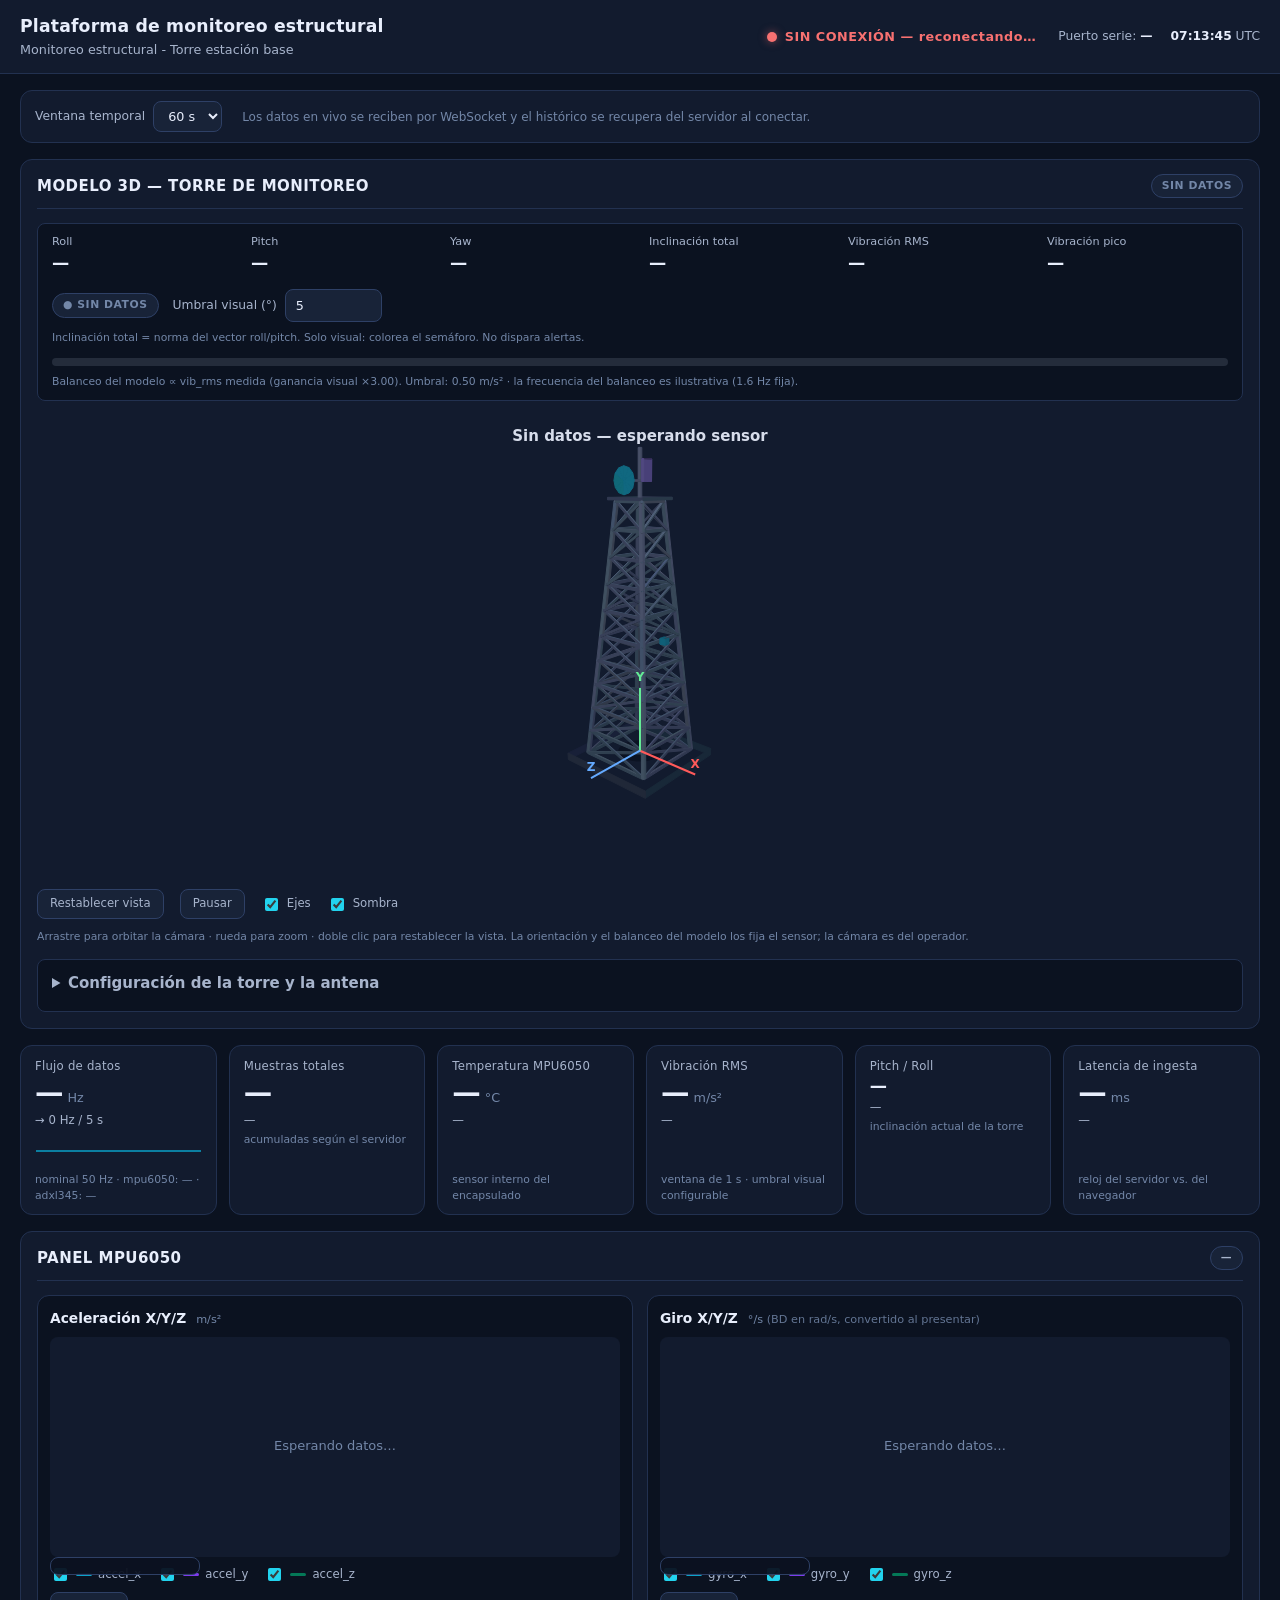
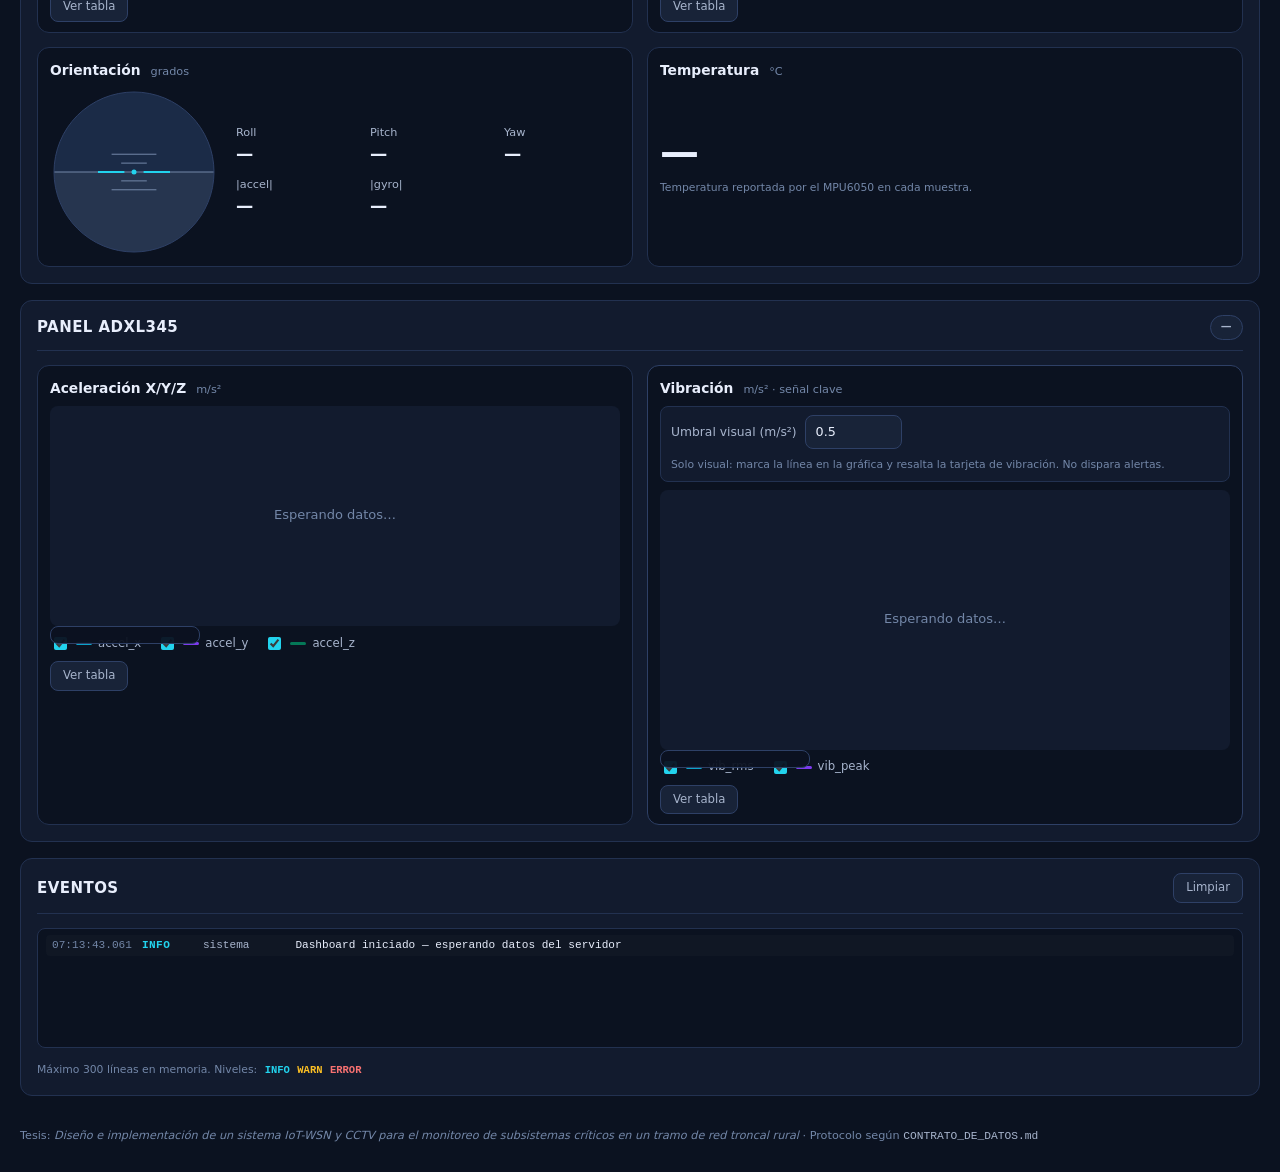
==== dashboard/web/index.html @ 7d973d16 "Dashboard web con modelo 3D, retención SQLite y diagnóstico I2C - Dashboard: servidor FastAPI/WebSoc" ====
<!DOCTYPE html>
<html lang="es">
<head>
  <meta charset="utf-8">
  <meta name="viewport" content="width=device-width, initial-scale=1">
  <!-- Sin CDN ni fuentes externas: el sistema debe funcionar sin Internet en campo. -->
  <title>Monitoreo estructural — Torre estación base</title>
  <link rel="stylesheet" href="css/dashboard.css">
</head>
<body>
  <!-- ═══════════════════════ encabezado ═══════════════════════ -->
  <header class="topbar">
    <div class="brand">
      <h1>Plataforma de monitoreo estructural</h1>
      <p class="subtitle">Monitoreo estructural - Torre estación base</p>
    </div>
    <div class="topbar-status">
      <div class="conn" role="status" aria-live="polite">
        <span class="conn-dot conn-red" id="conn-dot" aria-hidden="true"></span>
        <span id="conn-text" class="conn-red">SIN CONEXIÓN</span>
      </div>
      <div class="meta">
        <span class="meta-item">Puerto serie: <strong id="serial-port">—</strong></span>
        <span class="meta-item"><strong id="utc-clock">--:--:--</strong> UTC</span>
      </div>
    </div>
  </header>

  <main>
    <!-- ═══════════ fila única de controles (gobierna todas las gráficas) ═══════════ -->
    <div class="toolbar" role="region" aria-label="Controles de visualización">
      <label class="field" for="window-select">
        <span class="field-label">Ventana temporal</span>
        <select id="window-select" aria-label="Ventana temporal de las gráficas">
          <option value="30000">30 s</option>
          <option value="45000">45 s</option>
          <option value="60000" selected>60 s</option>
        </select>
      </label>
      <p class="toolbar-note">Los datos en vivo se reciben por WebSocket y el histórico se recupera del servidor al conectar.</p>
    </div>

    <!-- ═══════════════════ modelo 3D de la torre ═══════════════════ -->
    <!-- Panel protagonista (primera fila destacada): la estructura real que
         la tesis monitorea, inclinándose en tiempo real con la orientación
         que el servidor calcula en derived.roll/pitch/yaw (CONTRATO §5).
         La orientación NUNCA se recalcula en el cliente. -->
    <section class="panel panel-model3d" id="panel-model3d" aria-labelledby="panel-model3d-title">
      <header class="panel-head">
        <h2 id="panel-model3d-title">Modelo 3D — Torre de monitoreo</h2>
        <span class="badge badge-off" id="badge-model3d">sin datos</span>
      </header>

      <!-- Lectura en vivo encima del canvas: orientación (MPU6050) e
           vibración (ADXL345). Los umbrales son SOLO visuales (igual que los
           de las gráficas) y se persisten en localStorage para que sobrevivan
           a un refresco del puesto. -->
      <div class="model3d-hud">
        <dl class="orientation-values">
          <div><dt>Roll</dt><dd id="model3d-roll">—</dd></div>
          <div><dt>Pitch</dt><dd id="model3d-pitch">—</dd></div>
          <div><dt>Yaw</dt><dd id="model3d-yaw">—</dd></div>
          <div><dt>Inclinación total</dt><dd id="model3d-incl">—</dd></div>
          <div><dt>Vibración RMS</dt><dd id="model3d-vib-rms">—</dd></div>
          <div><dt>Vibración pico</dt><dd id="model3d-vib-peak">—</dd></div>
        </dl>
        <div class="model3d-incl-state">
          <span class="badge incl-ok" id="model3d-incl-badge" role="status">● NORMAL</span>
          <label class="field" for="model3d-threshold">
            <span class="field-label">Umbral visual (°)</span>
            <input type="number" id="model3d-threshold" min="0.5" step="0.5" value="5"
                   aria-describedby="model3d-threshold-help">
          </label>
          <p class="help" id="model3d-threshold-help">Inclinación total = norma del vector roll/pitch. Solo visual: colorea el semáforo. No dispara alertas.</p>
        </div>
        <!-- Nivel de vibración frente al umbral visual: misma escala y mismo
             umbral que la gráfica de vibración del panel ADXL345. -->
        <div class="model3d-vib-state">
          <div class="vib-bar" role="img" aria-label="Nivel de vibración RMS frente al umbral visual">
            <div class="vib-bar-fill" id="model3d-vib-bar"></div>
          </div>
          <p class="help">Balanceo del modelo ∝ vib_rms medida (ganancia visual ×<span id="model3d-gain-echo">3.0</span>). Umbral: <span id="model3d-vib-thr">0.50</span> m/s² · la frecuencia del balanceo es ilustrativa (1.6 Hz fija).</p>
        </div>
      </div>

      <div class="model3d-stage">
        <canvas id="model3d-canvas" role="img"
                aria-label="Modelo 3D de la torre de celosía inclinándose con la orientación medida por el MPU6050"></canvas>
      </div>

      <div class="model3d-controls">
        <button type="button" class="btn" id="model3d-reset">Restablecer vista</button>
        <button type="button" class="btn" id="model3d-pause">Pausar</button>
        <label class="legend-item"><input type="checkbox" id="model3d-axes" checked> Ejes</label>
        <label class="legend-item"><input type="checkbox" id="model3d-shadow" checked> Sombra</label>
        <p class="help">Arrastre para orbitar la cámara · rueda para zoom · doble clic para restablecer la vista. La orientación y el balanceo del modelo los fija el sensor; la cámara es del operador.</p>
      </div>

      <!-- Configuración de la geometría: cada prueba de campo puede
           reproducir la estructura real (altura, antena, posición del sensor)
           sin tocar código. Se persiste en localStorage. -->
      <details class="model3d-config" id="model3d-config">
        <summary>Configuración de la torre y la antena</summary>
        <form class="config-grid" id="model3d-cfg-form" autocomplete="off">
          <label class="field" for="cfg-height">
            <span class="field-label">Altura de la celosía (m)</span>
            <input type="number" id="cfg-height" min="6" max="60" step="0.5" value="20">
          </label>
          <label class="field" for="cfg-base">
            <span class="field-label">Lado de la base (m)</span>
            <input type="number" id="cfg-base" min="2" max="16" step="0.1" value="6">
          </label>
          <label class="field" for="cfg-top">
            <span class="field-label">Lado de la cima (m)</span>
            <input type="number" id="cfg-top" min="0.8" max="12" step="0.1" value="2.4">
          </label>
          <label class="field" for="cfg-segments">
            <span class="field-label">Tramos</span>
            <input type="number" id="cfg-segments" min="3" max="16" step="1" value="10">
          </label>
          <label class="field" for="cfg-mast">
            <span class="field-label">Altura del mástil (m)</span>
            <input type="number" id="cfg-mast" min="0" max="15" step="0.1" value="3.6">
          </label>
          <label class="field" for="cfg-antenna">
            <span class="field-label">Tipo de antena</span>
            <select id="cfg-antenna">
              <option value="panel+disco" selected>Panel + disco</option>
              <option value="panel">Panel</option>
              <option value="disco">Disco de microondas</option>
              <option value="omni">Omnidireccional</option>
              <option value="ninguna">Sin antena</option>
            </select>
          </label>
          <label class="field" for="cfg-panel-w" data-antenna="panel">
            <span class="field-label">Espesor del panel (m)</span>
            <input type="number" id="cfg-panel-w" min="0.08" max="1" step="0.01" value="0.18">
          </label>
          <label class="field" for="cfg-panel-h" data-antenna="panel">
            <span class="field-label">Alto del panel (m)</span>
            <input type="number" id="cfg-panel-h" min="0.3" max="6" step="0.1" value="1.5">
          </label>
          <label class="field" for="cfg-panel-d" data-antenna="panel">
            <span class="field-label">Ancho del panel (m)</span>
            <input type="number" id="cfg-panel-d" min="0.2" max="4" step="0.1" value="0.85">
          </label>
          <label class="field" for="cfg-dish-d" data-antenna="disco">
            <span class="field-label">Diámetro del disco (m)</span>
            <input type="number" id="cfg-dish-d" min="0.4" max="6" step="0.1" value="1.9">
          </label>
          <label class="field" for="cfg-omni-l" data-antenna="omni">
            <span class="field-label">Longitud del omni (m)</span>
            <input type="number" id="cfg-omni-l" min="0.5" max="6" step="0.1" value="1.6">
          </label>
          <label class="field" for="cfg-omni-r" data-antenna="omni">
            <span class="field-label">Radio de discos del omni (m)</span>
            <input type="number" id="cfg-omni-r" min="0.08" max="1" step="0.01" value="0.22">
          </label>
          <label class="field" for="cfg-sensor-pos">
            <span class="field-label">Posición del sensor (% altura)</span>
            <input type="number" id="cfg-sensor-pos" min="5" max="98" step="1" value="50">
          </label>
          <label class="field" for="cfg-sway-gain">
            <span class="field-label">Ganancia visual del balanceo (m por m/s²)</span>
            <input type="number" id="cfg-sway-gain" min="0.05" max="20" step="0.05" value="3">
          </label>
        </form>
        <div class="model3d-controls">
          <button type="button" class="btn" id="model3d-cfg-apply">Aplicar</button>
          <button type="button" class="btn" id="model3d-cfg-reset">Restaurar predeterminados</button>
          <p class="help">Los valores se guardan en este navegador. La ganancia del balanceo amplifica visualmente la vibración medida (exageración habitual en dinámica estructural); el techo del balanceo es el 12 % de la altura. No cambian ningún dato medido.</p>
        </div>
      </details>
    </section>

    <!-- ═══════════════════════ fila de KPI ═══════════════════════ -->
    <section class="kpi-row" aria-label="Indicadores principales">
      <article class="kpi-card">
        <h2 class="kpi-label">Flujo de datos</h2>
        <p class="kpi-value"><span id="kpi-hz">—</span><span class="kpi-unit">Hz</span></p>
        <p class="kpi-trend" id="kpi-hz-trend">—</p>
        <canvas class="kpi-spark" id="spark-hz" aria-hidden="true"></canvas>
        <p class="kpi-sub" id="kpi-hz-sub">nominal 50 Hz</p>
      </article>

      <article class="kpi-card">
        <h2 class="kpi-label">Muestras totales</h2>
        <p class="kpi-value"><span id="kpi-samples">—</span></p>
        <p class="kpi-trend" id="kpi-samples-trend">—</p>
        <p class="kpi-sub">acumuladas según el servidor</p>
      </article>

      <article class="kpi-card">
        <h2 class="kpi-label">Temperatura MPU6050</h2>
        <p class="kpi-value"><span id="kpi-temp">—</span><span class="kpi-unit">°C</span></p>
        <p class="kpi-trend" id="kpi-temp-trend">—</p>
        <canvas class="kpi-spark" id="spark-temp" aria-hidden="true"></canvas>
        <p class="kpi-sub">sensor interno del encapsulado</p>
      </article>

      <article class="kpi-card" id="kpi-vib-card">
        <h2 class="kpi-label">Vibración RMS</h2>
        <p class="kpi-value"><span id="kpi-vib">—</span><span class="kpi-unit">m/s²</span></p>
        <p class="kpi-trend" id="kpi-vib-trend">—</p>
        <canvas class="kpi-spark" id="spark-vib" aria-hidden="true"></canvas>
        <p class="kpi-sub">ventana de 1 s · umbral visual configurable</p>
      </article>

      <article class="kpi-card">
        <h2 class="kpi-label">Pitch / Roll</h2>
        <p class="kpi-value kpi-value-small"><span id="kpi-orient">—</span></p>
        <p class="kpi-trend" id="kpi-orient-trend">—</p>
        <p class="kpi-sub">inclinación actual de la torre</p>
      </article>

      <article class="kpi-card">
        <h2 class="kpi-label">Latencia de ingesta</h2>
        <p class="kpi-value"><span id="kpi-latency">—</span><span class="kpi-unit">ms</span></p>
        <p class="kpi-trend" id="kpi-latency-trend">—</p>
        <canvas class="kpi-spark" id="spark-latency" aria-hidden="true"></canvas>
        <p class="kpi-sub">reloj del servidor vs. del navegador</p>
      </article>
    </section>

    <!-- ═══════════════════════ panel MPU6050 ═══════════════════════ -->
    <section class="panel" id="panel-mpu" aria-labelledby="panel-mpu-title">
      <header class="panel-head">
        <h2 id="panel-mpu-title">Panel MPU6050</h2>
        <span class="badge" id="badge-mpu">—</span>
      </header>

      <div class="panel-grid">
        <figure class="chart-card">
          <figcaption class="chart-title">
            <h3>Aceleración X/Y/Z</h3>
            <span class="unit">m/s²</span>
          </figcaption>
          <div class="chart-wrap">
            <canvas id="chart-mpu-accel"></canvas>
          </div>
          <div class="chart-legend" id="legend-mpu-accel"></div>
          <div class="chart-tools">
            <button type="button" class="btn" data-table="mpu-accel" aria-expanded="false" aria-controls="table-mpu-accel">Ver tabla</button>
          </div>
          <div class="chart-table" id="table-mpu-accel" hidden>
            <table>
              <thead></thead>
              <tbody></tbody>
            </table>
          </div>
        </figure>

        <figure class="chart-card">
          <figcaption class="chart-title">
            <h3>Giro X/Y/Z</h3>
            <span class="unit">°/s <span class="unit-note">(BD en rad/s, convertido al presentar)</span></span>
          </figcaption>
          <div class="chart-wrap">
            <canvas id="chart-mpu-gyro"></canvas>
          </div>
          <div class="chart-legend" id="legend-mpu-gyro"></div>
          <div class="chart-tools">
            <button type="button" class="btn" data-table="mpu-gyro" aria-expanded="false" aria-controls="table-mpu-gyro">Ver tabla</button>
          </div>
          <div class="chart-table" id="table-mpu-gyro" hidden>
            <table>
              <thead></thead>
              <tbody></tbody>
            </table>
          </div>
        </figure>
      </div>

      <div class="panel-grid">
        <figure class="chart-card">
          <figcaption class="chart-title">
            <h3>Orientación</h3>
            <span class="unit">grados</span>
          </figcaption>
          <div class="orientation-body">
            <div class="horizon-wrap">
              <canvas id="horizon" role="img" aria-label="Horizonte artificial con la inclinación actual"></canvas>
            </div>
            <dl class="orientation-values">
              <div><dt>Roll</dt><dd id="val-roll">—</dd></div>
              <div><dt>Pitch</dt><dd id="val-pitch">—</dd></div>
              <div><dt>Yaw</dt><dd id="val-yaw">—</dd></div>
              <div><dt>|accel|</dt><dd id="val-accel-mag">—</dd></div>
              <div><dt>|gyro|</dt><dd id="val-gyro-mag">—</dd></div>
            </dl>
          </div>
        </figure>

        <figure class="chart-card">
          <figcaption class="chart-title">
            <h3>Temperatura</h3>
            <span class="unit">°C</span>
          </figcaption>
          <div class="temp-body">
            <p class="temp-big"><span id="val-temp">—</span></p>
            <p class="kpi-sub">Temperatura reportada por el MPU6050 en cada muestra.</p>
          </div>
        </figure>
      </div>
    </section>

    <!-- ═══════════════════════ panel ADXL345 ═══════════════════════ -->
    <section class="panel" id="panel-adxl" aria-labelledby="panel-adxl-title">
      <header class="panel-head">
        <h2 id="panel-adxl-title">Panel ADXL345</h2>
        <span class="badge" id="badge-adxl">—</span>
      </header>

      <div class="panel-grid">
        <figure class="chart-card">
          <figcaption class="chart-title">
            <h3>Aceleración X/Y/Z</h3>
            <span class="unit">m/s²</span>
          </figcaption>
          <div class="chart-wrap">
            <canvas id="chart-adxl-accel"></canvas>
          </div>
          <div class="chart-legend" id="legend-adxl-accel"></div>
          <div class="chart-tools">
            <button type="button" class="btn" data-table="adxl-accel" aria-expanded="false" aria-controls="table-adxl-accel">Ver tabla</button>
          </div>
          <div class="chart-table" id="table-adxl-accel" hidden>
            <table>
              <thead></thead>
              <tbody></tbody>
            </table>
          </div>
        </figure>

        <!-- Gráfica clave de la tesis: vibración con umbral visual.
             El campo de umbral es configuración de la referencia dibujada,
             no un filtro de datos: por eso vive junto a la serie que gobierna. -->
        <figure class="chart-card chart-card-key">
          <figcaption class="chart-title">
            <h3>Vibración</h3>
            <span class="unit">m/s² · señal clave</span>
          </figcaption>
          <div class="chart-tools chart-tools-threshold">
            <label class="field" for="vib-threshold">
              <span class="field-label">Umbral visual (m/s²)</span>
              <input type="number" id="vib-threshold" min="0" step="0.05" value="0.5"
                     aria-describedby="vib-threshold-help">
            </label>
            <span class="badge badge-alert" id="vib-state" hidden></span>
            <p class="help" id="vib-threshold-help">Solo visual: marca la línea en la gráfica y resalta la tarjeta de vibración. No dispara alertas.</p>
          </div>
          <div class="chart-wrap chart-wrap-tall">
            <canvas id="chart-vib"></canvas>
          </div>
          <div class="chart-legend" id="legend-vib"></div>
          <div class="chart-tools">
            <button type="button" class="btn" data-table="vib" aria-expanded="false" aria-controls="table-vib">Ver tabla</button>
          </div>
          <div class="chart-table" id="table-vib" hidden>
            <table>
              <thead></thead>
              <tbody></tbody>
            </table>
          </div>
        </figure>
      </div>
    </section>

    <!-- ═══════════════════════ panel de eventos ═══════════════════════ -->
    <section class="panel" id="panel-events" aria-labelledby="panel-events-title">
      <header class="panel-head">
        <h2 id="panel-events-title">Eventos</h2>
        <button type="button" class="btn" id="events-clear">Limpiar</button>
      </header>
      <!-- role="log": lectura progresiva de la consola para lectores de pantalla -->
      <div class="events-console" id="events-console" role="log" aria-label="Consola de eventos del sistema"></div>
      <p class="kpi-sub">Máximo 300 líneas en memoria. Niveles: <span class="log-level-demo log-info-demo">INFO</span> <span class="log-level-demo log-warn-demo">WARN</span> <span class="log-level-demo log-error-demo">ERROR</span></p>
    </section>
  </main>

  <footer class="footer">
    <p>Tesis: <em>Diseño e implementación de un sistema IoT-WSN y CCTV para el monitoreo de subsistemas críticos en un tramo de red troncal rural</em> · Protocolo según <code>CONTRATO_DE_DATOS.md</code></p>
  </footer>

  <script src="js/charts.js"></script>
  <script src="js/model3d.js"></script>
  <script src="js/app.js"></script>
</body>
</html>
---- dashboard/web/css/dashboard.css ----
/*
 * dashboard.css — Tema oscuro tipo centro de control / SCADA moderno.
 *
 * Paleta del brief (acentos de interfaz): fondo #0b1220, superficies #121b2e,
 * cian #22d3ee, violeta #a78bfa, verde #34d399, ámbar #fbbf24, rojo #f87171.
 *
 * Los colores de las SERIES de datos no viven aquí (son propiedad de
 * charts.js/app.js, con la paleta categórica validada). Los acentos de este
 * archivo son chrome de interfaz: bordes, foco, estados de conexión y badges.
 * Los estados (verde/ámbar/rojo) se reservan para estado y nunca para
 * identidad de serie, y siempre acompañados de icono + texto.
 *
 * Todas las tintas de texto superan 4.5:1 sobre las superficies del tema
 * (verificado con el mismo modelo WCAG del validador de paletas).
 */

/* ───────────────────────────── tokens ───────────────────────────── */
:root {
  color-scheme: dark;

  --bg: #0b1220;            /* página */
  --surface: #121b2e;       /* tarjetas / superficie de gráfica */
  --surface-2: #182338;     /* controles elevados */
  --border: #223150;        /* hairline de tarjetas */
  --border-strong: #2e4066;

  --text-primary: #e8eefc;
  --text-secondary: #a7b4cc;
  --text-muted: #7387a8;    /* ejes, notas: 4.7:1 sobre --surface */

  --cyan: #22d3ee;
  --violet: #a78bfa;
  --green: #34d399;
  --amber: #fbbf24;
  --red: #f87171;

  --radius: 12px;
  --radius-sm: 8px;
  --font: system-ui, -apple-system, "Segoe UI", sans-serif;
  --mono: ui-monospace, "SF Mono", "Cascadia Mono", Menlo, monospace;
}

/* ───────────────────────────── base ─────────────────────────────── */
* { box-sizing: border-box; }

html, body {
  margin: 0;
  padding: 0;
  background: var(--bg);
  color: var(--text-primary);
  font-family: var(--font);
  font-size: 15px;
  line-height: 1.5;
}

main {
  max-width: 1560px;
  margin: 0 auto;
  padding: 16px 20px 32px;
  display: flex;
  flex-direction: column;
  gap: 16px;
}

h1, h2, h3 { margin: 0; font-weight: 600; }

p { margin: 0; }

/* Foco visible en todos los controles: accesibilidad con teclado. */
:focus-visible {
  outline: 2px solid var(--cyan);
  outline-offset: 2px;
  border-radius: 4px;
}

/* ───────────────────────────── encabezado ───────────────────────── */
.topbar {
  display: flex;
  flex-wrap: wrap;
  align-items: center;
  justify-content: space-between;
  gap: 12px 24px;
  padding: 14px 20px;
  background: var(--surface);
  border-bottom: 1px solid var(--border);
}

.brand h1 {
  font-size: 1.15rem;
  letter-spacing: 0.01em;
}

.subtitle {
  color: var(--text-secondary);
  font-size: 0.85rem;
}

.topbar-status {
  display: flex;
  flex-wrap: wrap;
  align-items: center;
  gap: 10px 22px;
}

.conn {
  display: inline-flex;
  align-items: center;
  gap: 8px;
  font-size: 0.85rem;
  font-weight: 600;
  letter-spacing: 0.04em;
}

/* El punto nunca comunica solo con color: el texto (y role=status) lo acompaña. */
.conn-dot {
  width: 10px;
  height: 10px;
  border-radius: 50%;
  flex: none;
}

.conn-green { color: var(--green); }
.conn-amber { color: var(--amber); }
.conn-red   { color: var(--red); }
.conn-dot.conn-green { background: var(--green); box-shadow: 0 0 8px rgba(52, 211, 153, 0.5); }
.conn-dot.conn-amber { background: var(--amber); box-shadow: 0 0 8px rgba(251, 191, 36, 0.5); }
.conn-dot.conn-red   { background: var(--red);   box-shadow: 0 0 8px rgba(248, 113, 113, 0.5); }

.meta {
  display: flex;
  flex-wrap: wrap;
  gap: 8px 18px;
  font-size: 0.82rem;
  color: var(--text-secondary);
}

.meta-item strong {
  color: var(--text-primary);
  font-weight: 600;
  font-variant-numeric: tabular-nums; /* cifras que se alinean en columna */
}

/* ─────────────────────────── barra de filtros ───────────────────── */
/* Una sola fila por encima de todo lo que gobierna: todas las gráficas
   comparten la misma ventana temporal y las cifras siempre coinciden. */
.toolbar {
  display: flex;
  flex-wrap: wrap;
  align-items: center;
  gap: 12px 20px;
  padding: 10px 14px;
  background: var(--surface);
  border: 1px solid var(--border);
  border-radius: var(--radius);
}

.toolbar-note {
  color: var(--text-muted);
  font-size: 0.8rem;
}

.field {
  display: inline-flex;
  align-items: center;
  gap: 8px;
}

.field-label {
  color: var(--text-secondary);
  font-size: 0.82rem;
  white-space: nowrap;
}

select, input[type="number"] {
  background: var(--surface-2);
  color: var(--text-primary);
  border: 1px solid var(--border-strong);
  border-radius: var(--radius-sm);
  padding: 6px 10px;
  font: inherit;
  font-size: 0.85rem;
}

input[type="number"] {
  width: 6.5rem;
  font-variant-numeric: tabular-nums;
}

/* ─────────────────────────── tarjetas KPI ───────────────────────── */
.kpi-row {
  display: grid;
  /* auto-fit: en 1280 px caben 6 columnas; en pantallas pequeñas colapsan
     a una sola columna sin necesidad de breakpoints frágiles. */
  grid-template-columns: repeat(auto-fit, minmax(190px, 1fr));
  gap: 12px;
}

.kpi-card {
  background: var(--surface);
  border: 1px solid var(--border);
  border-radius: var(--radius);
  padding: 12px 14px 10px;
  display: flex;
  flex-direction: column;
  gap: 2px;
  min-width: 0;
}

.kpi-label {
  font-size: 0.78rem;
  font-weight: 500;
  color: var(--text-secondary);
  letter-spacing: 0.02em;
}

.kpi-value {
  font-size: 1.9rem;
  font-weight: 650;
  line-height: 1.15;
  /* cifras proporcionales a propósito: los números grandes se leen mejor
     sin tabular-nums (la tabla y los ticks sí lo usan) */
}

.kpi-value-small { font-size: 1.15rem; }

.kpi-unit {
  margin-left: 4px;
  font-size: 0.85rem;
  font-weight: 500;
  color: var(--text-muted);
}

.kpi-trend {
  font-size: 0.78rem;
  color: var(--text-secondary);
  font-variant-numeric: tabular-nums;
  min-height: 1.2em;
}

.kpi-sub {
  font-size: 0.72rem;
  color: var(--text-muted);
}

.kpi-spark {
  width: 100%;
  height: 30px;
  margin: 4px 0;
}

/* Estado de alerta del umbral de vibración: color + icono + texto (badge). */
.kpi-card.kpi-alert {
  border-color: var(--red);
  box-shadow: inset 0 0 0 1px rgba(248, 113, 113, 0.35);
}

.kpi-card.kpi-alert .kpi-value { color: var(--red); }

/* ───────────────────────────── paneles ──────────────────────────── */
.panel {
  background: var(--surface);
  border: 1px solid var(--border);
  border-radius: var(--radius);
  padding: 14px 16px 16px;
  display: flex;
  flex-direction: column;
  gap: 14px;
}

.panel-head {
  display: flex;
  align-items: center;
  gap: 12px;
  border-bottom: 1px solid var(--border);
  padding-bottom: 10px;
}

.panel-head h2 {
  font-size: 1rem;
  letter-spacing: 0.03em;
  text-transform: uppercase;
  color: var(--text-primary);
  flex: 1;
}

.panel-grid {
  display: grid;
  grid-template-columns: repeat(auto-fit, minmax(430px, 1fr));
  gap: 14px;
}

.badge {
  font-size: 0.72rem;
  font-weight: 600;
  letter-spacing: 0.05em;
  text-transform: uppercase;
  padding: 3px 10px;
  border-radius: 999px;
  border: 1px solid var(--border-strong);
  color: var(--text-secondary);
  background: var(--surface-2);
  white-space: nowrap;
}

.badge-ok {
  color: var(--green);
  border-color: rgba(52, 211, 153, 0.45);
}

.badge-off {
  color: var(--text-muted);
}

.badge-alert {
  color: var(--red);
  border-color: rgba(248, 113, 113, 0.55);
  background: rgba(248, 113, 113, 0.10);
}

/* ─────────────────────────── tarjetas de gráfica ────────────────── */
.chart-card {
  margin: 0;
  background: var(--bg);
  border: 1px solid var(--border);
  border-radius: var(--radius);
  padding: 12px 12px 10px;
  display: flex;
  flex-direction: column;
  gap: 8px;
  min-width: 0;
}

.chart-card-key {
  border-color: var(--border-strong);
}

.chart-title {
  display: flex;
  align-items: baseline;
  gap: 10px;
}

.chart-title h3 {
  font-size: 0.92rem;
  font-weight: 600;
}

.unit {
  font-size: 0.75rem;
  color: var(--text-muted);
}

.unit-note { color: var(--text-muted); opacity: 0.85; }

.chart-wrap {
  position: relative;   /* ancla del tooltip */
  height: 220px;
}

.chart-wrap-tall { height: 260px; }

.chart-wrap canvas {
  width: 100%;
  height: 100%;
  display: block;
  border-radius: var(--radius-sm);
}

/* Tooltip: una sola capa con todas las series del instante seleccionado. */
.chart-tooltip {
  position: absolute;
  z-index: 5;
  min-width: 150px;
  max-width: 210px;
  background: rgba(11, 18, 32, 0.94);
  border: 1px solid var(--border-strong);
  border-radius: var(--radius-sm);
  padding: 8px 10px;
  font-size: 0.75rem;
  pointer-events: none;
  display: flex;
  flex-direction: column;
  gap: 3px;
}

.tooltip-time {
  color: var(--text-muted);
  font-variant-numeric: tabular-nums;
  margin-bottom: 2px;
}

.tooltip-row {
  display: flex;
  align-items: center;
  gap: 6px;
}

.tooltip-value {
  font-weight: 700;
  color: var(--text-primary);
  font-variant-numeric: tabular-nums;
}

.tooltip-label {
  color: var(--text-secondary);
}

.tooltip-unit {
  color: var(--text-muted);
  margin-top: 2px;
}

/* Leyenda: el texto lleva tinta de texto; la identidad va en el trazo. */
.chart-legend {
  display: flex;
  flex-wrap: wrap;
  gap: 6px 16px;
}

.legend-item {
  display: inline-flex;
  align-items: center;
  gap: 6px;
  font-size: 0.78rem;
  color: var(--text-secondary);
  cursor: pointer;
  user-select: none;
}

.legend-item input { accent-color: var(--cyan); }

.legend-key {
  display: inline-block;
  width: 16px;
  border-top: 3px solid currentColor;
  border-radius: 2px;
}

.chart-tools {
  display: flex;
  flex-wrap: wrap;
  align-items: center;
  gap: 8px 14px;
}

.chart-tools-threshold {
  background: var(--surface);
  border: 1px solid var(--border);
  border-radius: var(--radius-sm);
  padding: 8px 10px;
}

.help {
  font-size: 0.72rem;
  color: var(--text-muted);
  flex-basis: 100%;
}

.btn {
  background: var(--surface-2);
  color: var(--text-secondary);
  border: 1px solid var(--border-strong);
  border-radius: var(--radius-sm);
  padding: 5px 12px;
  font: inherit;
  font-size: 0.78rem;
  cursor: pointer;
}

.btn:hover {
  color: var(--text-primary);
  border-color: var(--cyan);
}

/* Vista de tabla accesible: el gemelo de cada gráfica. */
.chart-table {
  max-height: 260px;
  overflow: auto;
  border: 1px solid var(--border);
  border-radius: var(--radius-sm);
}

.chart-table table {
  width: 100%;
  border-collapse: collapse;
  font-size: 0.75rem;
  font-variant-numeric: tabular-nums;
}

.chart-table th,
.chart-table td {
  text-align: right;
  padding: 4px 10px;
  border-bottom: 1px solid var(--border);
  white-space: nowrap;
}

.chart-table th:first-child,
.chart-table td:first-child {
  text-align: left;
}

.chart-table thead th {
  position: sticky;
  top: 0;
  background: var(--surface-2);
  color: var(--text-secondary);
  font-weight: 600;
}

/* ───────────────────── orientación y temperatura ────────────────── */
.orientation-body {
  display: flex;
  align-items: center;
  gap: 18px;
  flex-wrap: wrap;
}

.horizon-wrap {
  width: 168px;
  height: 168px;
  flex: none;
}

.horizon-wrap canvas {
  width: 100%;
  height: 100%;
  display: block;
}

.orientation-values {
  margin: 0;
  display: grid;
  grid-template-columns: repeat(auto-fit, minmax(110px, 1fr));
  gap: 10px 18px;
  flex: 1;
}

.orientation-values dt {
  font-size: 0.75rem;
  color: var(--text-secondary);
}

.orientation-values dd {
  margin: 0;
  font-size: 1.15rem;
  font-weight: 650;
  font-variant-numeric: tabular-nums;
}

.temp-body {
  display: flex;
  flex-direction: column;
  gap: 6px;
  justify-content: center;
  min-height: 150px;
}

.temp-big {
  font-size: 2.6rem;
  font-weight: 650;
  line-height: 1.1;
}

/* ───────────────────────── consola de eventos ───────────────────── */
.events-console {
  max-height: 280px;
  min-height: 120px;
  overflow-y: auto;
  background: var(--bg);
  border: 1px solid var(--border);
  border-radius: var(--radius-sm);
  padding: 6px 8px;
  font-family: var(--mono);
  font-size: 0.74rem;
  display: flex;
  flex-direction: column;
  gap: 2px;
}

.log-row {
  display: flex;
  gap: 10px;
  align-items: baseline;
  padding: 2px 6px;
  border-radius: 4px;
}

.log-row:nth-child(odd) { background: rgba(255, 255, 255, 0.02); }

.log-time {
  color: var(--text-muted);
  flex: none;
  font-variant-numeric: tabular-nums;
}

.log-level {
  flex: none;
  width: 3.4rem;
  font-weight: 700;
  letter-spacing: 0.04em;
}

.log-sensor {
  flex: none;
  color: var(--text-secondary);
  min-width: 5.5rem;
}

.log-msg {
  color: var(--text-primary);
  word-break: break-word;
}

.log-info .log-level { color: var(--cyan); }
.log-warn .log-level { color: var(--amber); }
.log-warn .log-msg   { color: var(--amber); }
.log-error .log-level { color: var(--red); }
.log-error .log-msg   { color: var(--red); }

.log-level-demo {
  display: inline-block;
  font-family: var(--mono);
  font-size: 0.7rem;
  font-weight: 700;
  margin-left: 4px;
}
.log-info-demo  { color: var(--cyan); }
.log-warn-demo  { color: var(--amber); }
.log-error-demo { color: var(--red); }

/* ─────────────────────────────── pie ────────────────────────────── */
.footer {
  max-width: 1560px;
  margin: 0 auto;
  padding: 0 20px 28px;
  color: var(--text-muted);
  font-size: 0.75rem;
}

.footer code {
  font-family: var(--mono);
  color: var(--text-secondary);
}

/* ──────────────────────── modelo 3D de la torre ─────────────────── */
/* El panel protagonista: HUD de orientación encima del canvas y controles
   debajo, con el canvas ocupando toda la anchura disponible. */
.model3d-hud {
  display: flex;
  flex-wrap: wrap;
  align-items: center;
  gap: 12px 24px;
  background: var(--bg);
  border: 1px solid var(--border);
  border-radius: var(--radius-sm);
  padding: 10px 14px;
}

.model3d-hud .orientation-values { flex: 1 1 320px; }

.model3d-incl-state {
  display: flex;
  flex-wrap: wrap;
  align-items: center;
  gap: 8px 14px;
}

/* Semáforo de inclinación total: color + icono + texto, nunca solo color. */
.incl-ok    { color: var(--green); border-color: rgba(52, 211, 153, 0.45); }
.incl-warn  { color: var(--amber); border-color: rgba(251, 191, 36, 0.55);
              background: rgba(251, 191, 36, 0.10); }
.incl-alarm { color: var(--red);   border-color: rgba(248, 113, 113, 0.55);
              background: rgba(248, 113, 113, 0.10); }

/* Nivel de vibración frente al umbral: barra + relleno coloreado. El nivel
   se lee también en el ancho; el color es redundante a propósito. */
.model3d-vib-state {
  display: flex;
  flex-wrap: wrap;
  align-items: center;
  gap: 8px 14px;
  flex: 1 1 320px;
}

.model3d-vib-state .help { flex-basis: 100%; margin: 0; }

.vib-bar {
  flex: 1 1 180px;
  height: 8px;
  border-radius: 4px;
  background: rgba(148, 163, 184, 0.18);
  overflow: hidden;
}

.vib-bar-fill {
  height: 100%;
  width: 0;
  border-radius: 4px;
  background: var(--green);
  /* Solo color: animar `width` conllevaría layout continuo a 20 Hz (el ancho
     ya se refresca con cada muestra; la transición no aporta legibilidad). */
  transition: background-color 0.25s ease;
}

.vib-bar-fill.incl-warn  { background: var(--amber); }
.vib-bar-fill.incl-alarm { background: var(--red); }

/* Configuración de la geometría de la torre: formulario plegable. */
.model3d-config {
  border: 1px solid var(--border);
  border-radius: var(--radius-sm);
  padding: 8px 14px 12px;
  background: var(--bg);
}

.model3d-config summary {
  cursor: pointer;
  font-weight: 600;
  color: var(--text-secondary);
  padding: 4px 0;
}

.config-grid {
  display: grid;
  grid-template-columns: repeat(auto-fit, minmax(170px, 1fr));
  gap: 10px 14px;
  margin: 10px 0 12px;
}

.config-grid .field[data-antenna].is-disabled {
  opacity: 0.42;
}

.config-grid .field[data-antenna].is-disabled input {
  pointer-events: none;
}

.model3d-stage {
  position: relative;
  height: 560px;
}

.model3d-stage canvas {
  width: 100%;
  height: 100%;
  display: block;
  border-radius: var(--radius-sm);
  cursor: grab;
  /* El arrastre orbita la cámara: el scroll táctil no debe robar el gesto. */
  touch-action: none;
}

.model3d-stage canvas:active { cursor: grabbing; }

.model3d-controls {
  display: flex;
  flex-wrap: wrap;
  align-items: center;
  gap: 10px 16px;
}

.model3d-controls .help { flex-basis: 100%; }

/* ──────────────────────────── responsivo ────────────────────────── */
/* En 1280 px no debe romperse: los mínimos de columna dejan dos gráficas
   por fila y las KPI se reparten; por debajo de ~700 px todo pasa a una
   columna, como pide el brief. */
@media (max-width: 1280px) {
  .panel-grid { grid-template-columns: repeat(auto-fit, minmax(360px, 1fr)); }
  .kpi-row { grid-template-columns: repeat(auto-fit, minmax(170px, 1fr)); }
  .model3d-stage { height: 460px; }
}

@media (max-width: 700px) {
  main { padding: 12px; }
  .panel-grid,
  .kpi-row { grid-template-columns: 1fr; }
  .topbar { flex-direction: column; align-items: flex-start; }
  .kpi-value { font-size: 1.6rem; }
  .chart-wrap, .chart-wrap-tall { height: 200px; }
  .model3d-stage { height: 380px; }
}

/* Preferencia de movimiento reducido: sin parpadeos ni sombras animadas. */
@media (prefers-reduced-motion: reduce) {
  .conn-dot { box-shadow: none; }
}
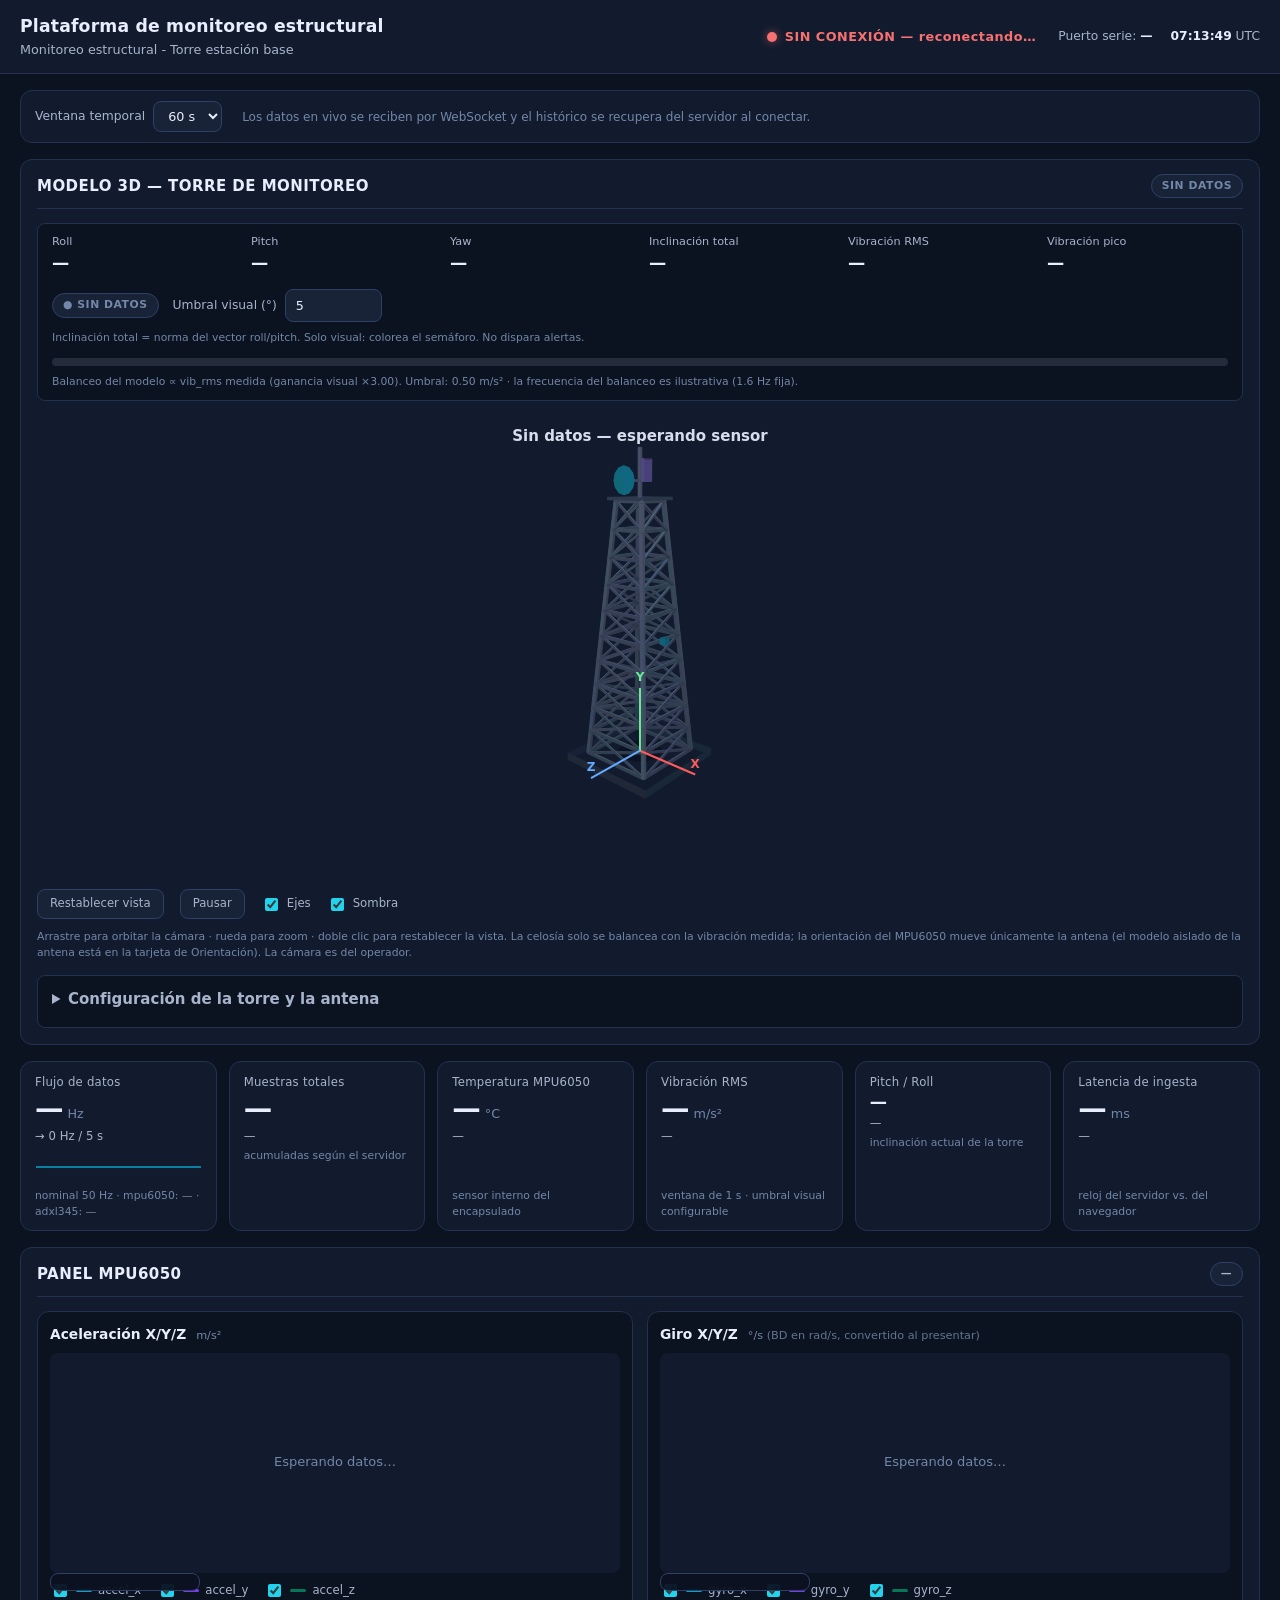
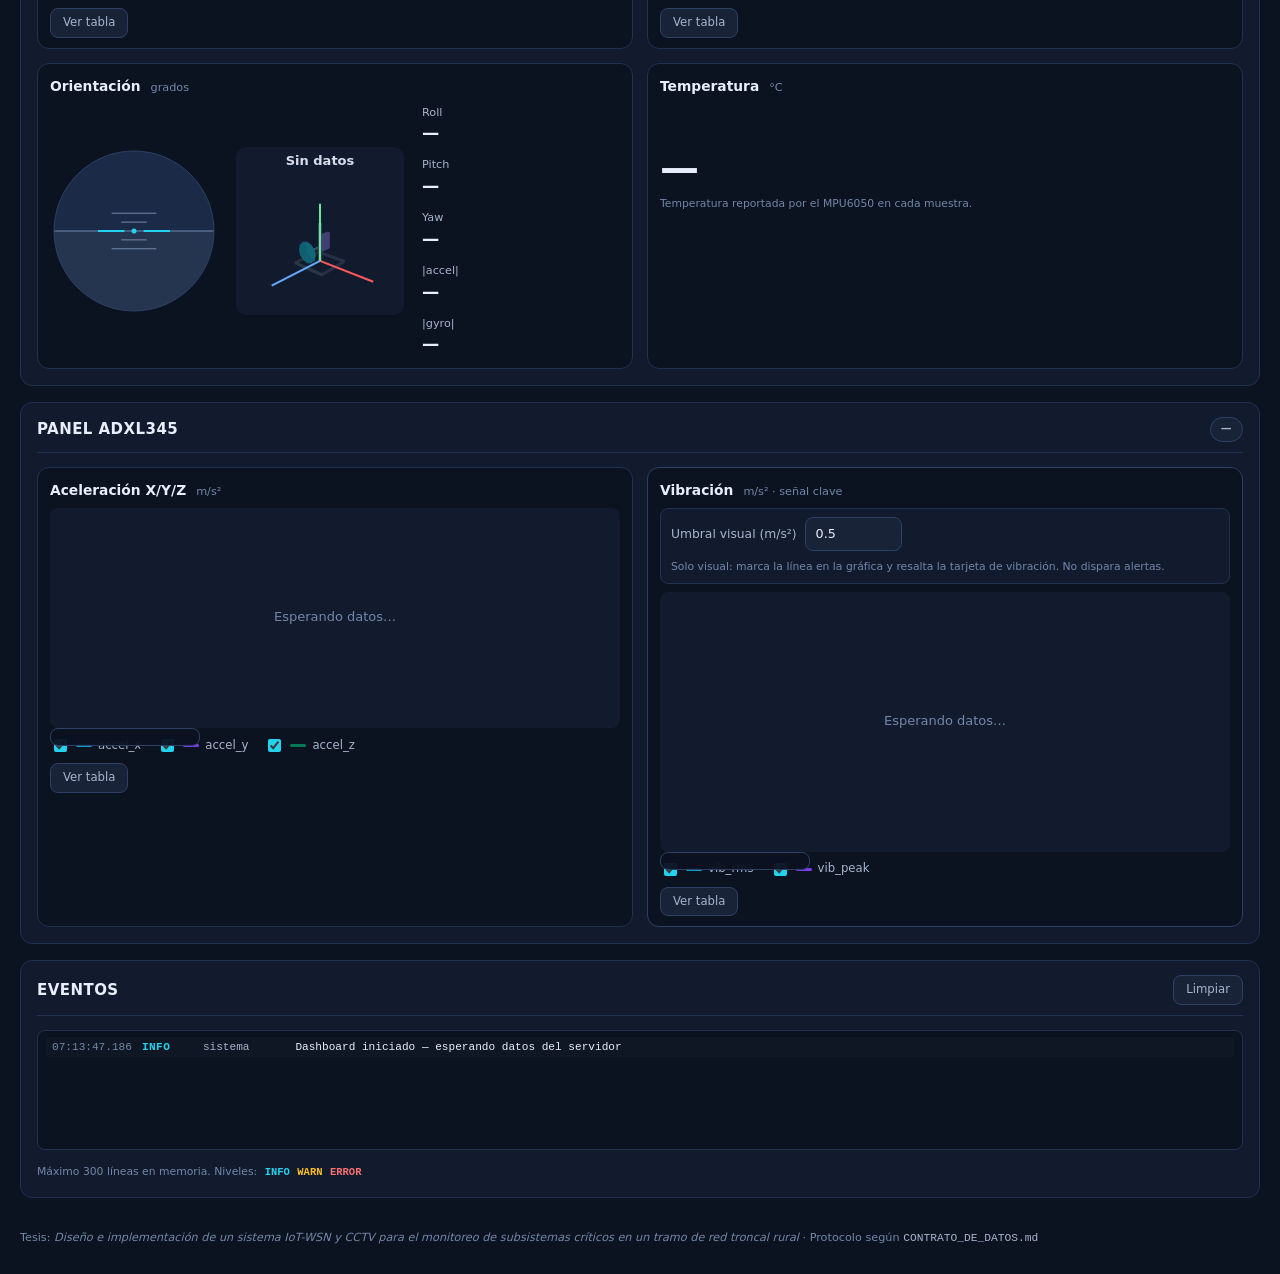
==== commit a065d718: "Modelo 3D: celosia fija, solo la antena se orienta, y antena aislada en la tarjeta La orientacion de" ====
--- a/dashboard/web/index.html
+++ b/dashboard/web/index.html
@@ -42,9 +42,10 @@
 
     <!-- ═══════════════════ modelo 3D de la torre ═══════════════════ -->
     <!-- Panel protagonista (primera fila destacada): la estructura real que
-         la tesis monitorea, inclinándose en tiempo real con la orientación
-         que el servidor calcula en derived.roll/pitch/yaw (CONTRATO §5).
-         La orientación NUNCA se recalcula en el cliente. -->
+         la tesis monitorea. La celosía permanece fija y BALANCEA con la
+         vibración medida (derived.vib_rms/vib_peak); solo el conjunto antena
+         se orienta con derived.roll/pitch/yaw (CONTRATO §5). La orientación
+         NUNCA se recalcula en el cliente. -->
     <section class="panel panel-model3d" id="panel-model3d" aria-labelledby="panel-model3d-title">
       <header class="panel-head">
         <h2 id="panel-model3d-title">Modelo 3D — Torre de monitoreo</h2>
@@ -85,7 +86,7 @@
 
       <div class="model3d-stage">
         <canvas id="model3d-canvas" role="img"
-                aria-label="Modelo 3D de la torre de celosía inclinándose con la orientación medida por el MPU6050"></canvas>
+                aria-label="Modelo 3D de la torre de celosía balanceándose con la vibración medida, con la antena orientándose con el MPU6050"></canvas>
       </div>
 
       <div class="model3d-controls">
@@ -93,7 +94,7 @@
         <button type="button" class="btn" id="model3d-pause">Pausar</button>
         <label class="legend-item"><input type="checkbox" id="model3d-axes" checked> Ejes</label>
         <label class="legend-item"><input type="checkbox" id="model3d-shadow" checked> Sombra</label>
-        <p class="help">Arrastre para orbitar la cámara · rueda para zoom · doble clic para restablecer la vista. La orientación y el balanceo del modelo los fija el sensor; la cámara es del operador.</p>
+        <p class="help">Arrastre para orbitar la cámara · rueda para zoom · doble clic para restablecer la vista. La celosía solo se balancea con la vibración medida; la orientación del MPU6050 mueve únicamente la antena (el modelo aislado de la antena está en la tarjeta de Orientación). La cámara es del operador.</p>
       </div>
 
       <!-- Configuración de la geometría: cada prueba de campo puede
@@ -281,6 +282,14 @@
             <div class="horizon-wrap">
               <canvas id="horizon" role="img" aria-label="Horizonte artificial con la inclinación actual"></canvas>
             </div>
+            <!-- Modelo 3D de la antena: el mismo conjunto que remata la torre
+                 (mástil + antena configurada) girando con la orientación
+                 medida. Mientras el modelo grande comunica vibración, ESTE
+                 comunica hacia dónde apunta la antena (roll/pitch/yaw). -->
+            <div class="antenna3d-wrap">
+              <canvas id="antenna3d" role="img"
+                      aria-label="Modelo 3D de la antena girando con la orientación medida por el MPU6050"></canvas>
+            </div>
             <dl class="orientation-values">
               <div><dt>Roll</dt><dd id="val-roll">—</dd></div>
               <div><dt>Pitch</dt><dd id="val-pitch">—</dd></div>
--- a/dashboard/web/css/dashboard.css
+++ b/dashboard/web/css/dashboard.css
@@ -528,6 +528,21 @@
   display: block;
 }
 
+/* Modelo 3D de la antena junto al horizonte: mismo tamaño para que la fila
+   de orientación quede pareja (horizonte + antena + valores). */
+.antenna3d-wrap {
+  width: 168px;
+  height: 168px;
+  flex: none;
+}
+
+.antenna3d-wrap canvas {
+  width: 100%;
+  height: 100%;
+  display: block;
+  border-radius: 10px;
+}
+
 .orientation-values {
   margin: 0;
   display: grid;
